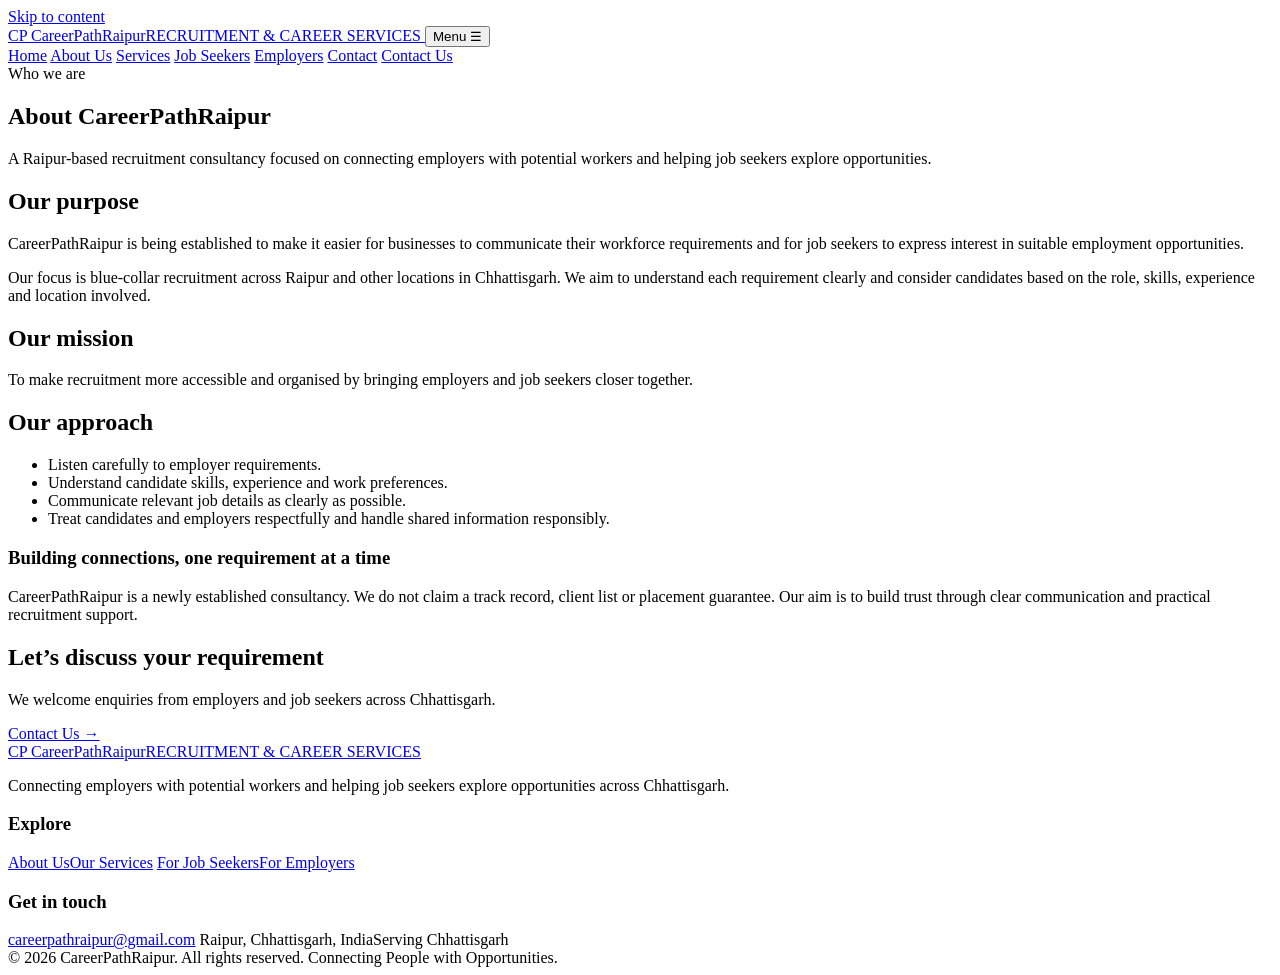
==== about.html @ 648b4592 "Add files via upload" ====
<!doctype html>
<html lang="en">
<head>
  <meta charset="utf-8">
  <meta name="viewport" content="width=device-width, initial-scale=1">
  <meta name="description" content="Learn about CareerPathRaipur, a new blue-collar recruitment consultancy based in Raipur, Chhattisgarh.">
  <meta name="theme-color" content="#102b50">
  <title>About Us | CareerPathRaipur</title>
  <link rel="stylesheet" href="assets/css/style.css">
</head>
<body>
<a class="skip-link" href="#main">Skip to content</a>
<header class="site-header">
  <div class="container nav-wrap">
    <a class="brand" href="index.html" aria-label="CareerPathRaipur home">
      <span class="brand-mark" aria-hidden="true">CP</span>
      <span><span class="brand-name">CareerPathRaipur</span><span class="brand-sub">RECRUITMENT &amp; CAREER SERVICES</span></span>
    </a>
    <button class="menu-toggle" type="button" aria-expanded="false" aria-controls="primary-nav">Menu ☰</button>
    <nav class="nav-links" id="primary-nav" aria-label="Main navigation">
      <a href="index.html">Home</a>
<a href="about.html" aria-current="page">About Us</a>
<a href="services.html">Services</a>
<a href="job-seekers.html">Job Seekers</a>
<a href="employers.html">Employers</a>
<a href="contact.html">Contact</a>
      <a class="nav-cta" href="contact.html">Contact Us</a>
    </nav>
  </div>
</header>
<main id="main">
<section class="page-hero"><div class="container"><div class="eyebrow">Who we are</div><h1>About CareerPathRaipur</h1><p>A Raipur-based recruitment consultancy focused on connecting employers with potential workers and helping job seekers explore opportunities.</p></div></section>
<section class="section"><div class="container prose">
  <h2>Our purpose</h2>
  <p>CareerPathRaipur is being established to make it easier for businesses to communicate their workforce requirements and for job seekers to express interest in suitable employment opportunities.</p>
  <p>Our focus is blue-collar recruitment across Raipur and other locations in Chhattisgarh. We aim to understand each requirement clearly and consider candidates based on the role, skills, experience and location involved.</p>
  <h2>Our mission</h2>
  <p>To make recruitment more accessible and organised by bringing employers and job seekers closer together.</p>
  <h2>Our approach</h2>
  <ul class="check-list"><li>Listen carefully to employer requirements.</li><li>Understand candidate skills, experience and work preferences.</li><li>Communicate relevant job details as clearly as possible.</li><li>Treat candidates and employers respectfully and handle shared information responsibly.</li></ul>
  <div class="info-panel"><h3>Building connections, one requirement at a time</h3><p>CareerPathRaipur is a newly established consultancy. We do not claim a track record, client list or placement guarantee. Our aim is to build trust through clear communication and practical recruitment support.</p></div>
</div></section>
<section class="section section-soft"><div class="container"><div class="cta-band"><div><h2>Let’s discuss your requirement</h2><p>We welcome enquiries from employers and job seekers across Chhattisgarh.</p></div><a class="btn btn-light" href="contact.html">Contact Us →</a></div></div></section>
</main>
<footer class="site-footer">
  <div class="container">
    <div class="footer-grid">
      <div>
        <a class="brand" href="index.html">
          <span class="brand-mark" aria-hidden="true">CP</span>
          <span><span class="brand-name">CareerPathRaipur</span><span class="brand-sub">RECRUITMENT &amp; CAREER SERVICES</span></span>
        </a>
        <p>Connecting employers with potential workers and helping job seekers explore opportunities across Chhattisgarh.</p>
      </div>
      <div>
        <h3>Explore</h3>
        <div class="footer-links">
          <a href="about.html">About Us</a><a href="services.html">Our Services</a>
          <a href="job-seekers.html">For Job Seekers</a><a href="employers.html">For Employers</a>
        </div>
      </div>
      <div>
        <h3>Get in touch</h3>
        <div class="footer-links">
          <a href="mailto:careerpathraipur@gmail.com">careerpathraipur@gmail.com</a>
          <span>Raipur, Chhattisgarh, India</span><span>Serving Chhattisgarh</span>
        </div>
      </div>
    </div>
    <div class="copyright">
      <span>© <span id="year">2026</span> CareerPathRaipur. All rights reserved.</span>
      <span>Connecting People with Opportunities.</span>
    </div>
  </div>
</footer>
<script>
  const menuButton = document.querySelector('.menu-toggle');
  const nav = document.querySelector('#primary-nav');
  if (menuButton && nav) {
    menuButton.addEventListener('click', () => {
      const open = nav.classList.toggle('is-open');
      menuButton.setAttribute('aria-expanded', String(open));
      menuButton.textContent = open ? 'Close ×' : 'Menu ☰';
    });
  }
  const year = document.querySelector('#year');
  if (year) year.textContent = new Date().getFullYear();
</script>
</body>
</html>
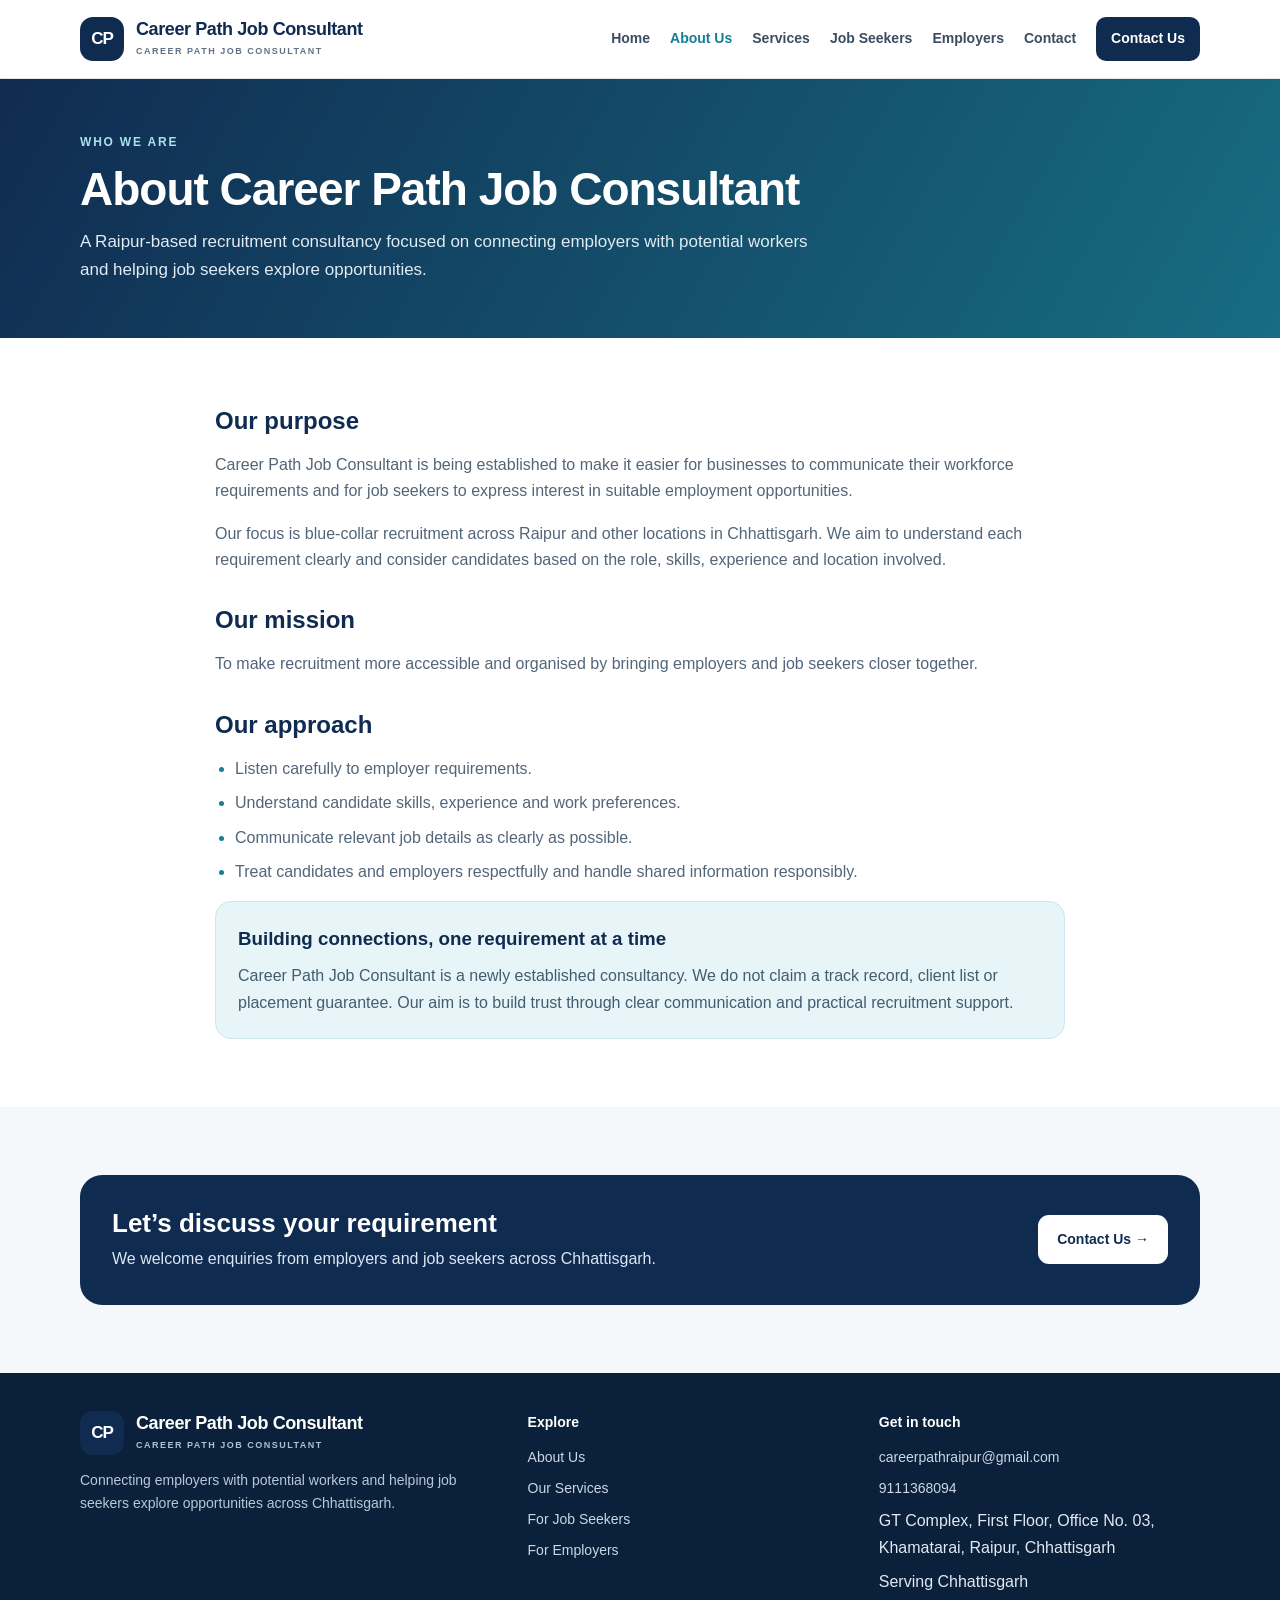
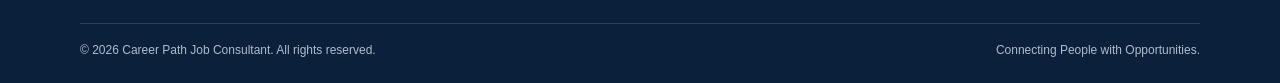
==== commit 0d93c849: "Update branding and descriptions for Career Path Job Consultant" ====
--- a/about.html
+++ b/about.html
@@ -3,18 +3,18 @@
 <head>
   <meta charset="utf-8">
   <meta name="viewport" content="width=device-width, initial-scale=1">
-  <meta name="description" content="Learn about CareerPathRaipur, a new blue-collar recruitment consultancy based in Raipur, Chhattisgarh.">
+  <meta name="description" content="Learn about Career Path Job Consultant, a new blue-collar recruitment consultancy based in Raipur, Chhattisgarh.">
   <meta name="theme-color" content="#102b50">
-  <title>About Us | CareerPathRaipur</title>
+  <title>About Us | Career Path Job Consultant</title>
   <link rel="stylesheet" href="assets/css/style.css">
 </head>
 <body>
 <a class="skip-link" href="#main">Skip to content</a>
 <header class="site-header">
   <div class="container nav-wrap">
-    <a class="brand" href="index.html" aria-label="CareerPathRaipur home">
+    <a class="brand" href="index.html" aria-label="Career Path Job Consultant home">
       <span class="brand-mark" aria-hidden="true">CP</span>
-      <span><span class="brand-name">CareerPathRaipur</span><span class="brand-sub">RECRUITMENT &amp; CAREER SERVICES</span></span>
+      <span><span class="brand-name">Career Path Job Consultant</span><span class="brand-sub">CAREER PATH JOB CONSULTANT</span></span>
     </a>
     <button class="menu-toggle" type="button" aria-expanded="false" aria-controls="primary-nav">Menu ☰</button>
     <nav class="nav-links" id="primary-nav" aria-label="Main navigation">
@@ -29,16 +29,16 @@
   </div>
 </header>
 <main id="main">
-<section class="page-hero"><div class="container"><div class="eyebrow">Who we are</div><h1>About CareerPathRaipur</h1><p>A Raipur-based recruitment consultancy focused on connecting employers with potential workers and helping job seekers explore opportunities.</p></div></section>
+<section class="page-hero"><div class="container"><div class="eyebrow">Who we are</div><h1>About Career Path Job Consultant</h1><p>A Raipur-based recruitment consultancy focused on connecting employers with potential workers and helping job seekers explore opportunities.</p></div></section>
 <section class="section"><div class="container prose">
   <h2>Our purpose</h2>
-  <p>CareerPathRaipur is being established to make it easier for businesses to communicate their workforce requirements and for job seekers to express interest in suitable employment opportunities.</p>
+  <p>Career Path Job Consultant is being established to make it easier for businesses to communicate their workforce requirements and for job seekers to express interest in suitable employment opportunities.</p>
   <p>Our focus is blue-collar recruitment across Raipur and other locations in Chhattisgarh. We aim to understand each requirement clearly and consider candidates based on the role, skills, experience and location involved.</p>
   <h2>Our mission</h2>
   <p>To make recruitment more accessible and organised by bringing employers and job seekers closer together.</p>
   <h2>Our approach</h2>
   <ul class="check-list"><li>Listen carefully to employer requirements.</li><li>Understand candidate skills, experience and work preferences.</li><li>Communicate relevant job details as clearly as possible.</li><li>Treat candidates and employers respectfully and handle shared information responsibly.</li></ul>
-  <div class="info-panel"><h3>Building connections, one requirement at a time</h3><p>CareerPathRaipur is a newly established consultancy. We do not claim a track record, client list or placement guarantee. Our aim is to build trust through clear communication and practical recruitment support.</p></div>
+  <div class="info-panel"><h3>Building connections, one requirement at a time</h3><p>Career Path Job Consultant is a newly established consultancy. We do not claim a track record, client list or placement guarantee. Our aim is to build trust through clear communication and practical recruitment support.</p></div>
 </div></section>
 <section class="section section-soft"><div class="container"><div class="cta-band"><div><h2>Let’s discuss your requirement</h2><p>We welcome enquiries from employers and job seekers across Chhattisgarh.</p></div><a class="btn btn-light" href="contact.html">Contact Us →</a></div></div></section>
 </main>
@@ -48,7 +48,7 @@
       <div>
         <a class="brand" href="index.html">
           <span class="brand-mark" aria-hidden="true">CP</span>
-          <span><span class="brand-name">CareerPathRaipur</span><span class="brand-sub">RECRUITMENT &amp; CAREER SERVICES</span></span>
+          <span><span class="brand-name">Career Path Job Consultant</span><span class="brand-sub">CAREER PATH JOB CONSULTANT</span></span>
         </a>
         <p>Connecting employers with potential workers and helping job seekers explore opportunities across Chhattisgarh.</p>
       </div>
@@ -63,12 +63,13 @@
         <h3>Get in touch</h3>
         <div class="footer-links">
           <a href="mailto:careerpathraipur@gmail.com">careerpathraipur@gmail.com</a>
-          <span>Raipur, Chhattisgarh, India</span><span>Serving Chhattisgarh</span>
+          <a href="tel:9111368094">9111368094</a>
+          <span>GT Complex, First Floor, Office No. 03, Khamatarai, Raipur, Chhattisgarh</span><span>Serving Chhattisgarh</span>
         </div>
       </div>
     </div>
     <div class="copyright">
-      <span>© <span id="year">2026</span> CareerPathRaipur. All rights reserved.</span>
+      <span>© <span id="year">2026</span> Career Path Job Consultant. All rights reserved.</span>
       <span>Connecting People with Opportunities.</span>
     </div>
   </div>
--- a/assets/css/style.css
+++ b/assets/css/style.css
@@ -0,0 +1,125 @@
+:root {
+  --navy: #102b50;
+  --navy-2: #173d69;
+  --teal: #167d9a;
+  --teal-light: #e8f5f8;
+  --ink: #233246;
+  --muted: #627286;
+  --line: #dfe6ed;
+  --surface: #f5f8fb;
+  --white: #ffffff;
+  --radius: 18px;
+  --shadow: 0 12px 34px rgba(16, 43, 80, .09);
+}
+* { box-sizing: border-box; }
+html { scroll-behavior: smooth; }
+body {
+  margin: 0; font-family: Inter, "Segoe UI", Arial, sans-serif;
+  color: var(--ink); background: var(--white); line-height: 1.65;
+}
+a { color: var(--teal); text-decoration: none; }
+a:hover { text-decoration: underline; }
+img { max-width: 100%; }
+.container { width: min(1120px, calc(100% - 40px)); margin: 0 auto; }
+.skip-link { position: absolute; left: -9999px; top: 8px; background: white; padding: 10px; z-index: 99; }
+.skip-link:focus { left: 8px; }
+.site-header { background: #fff; border-bottom: 1px solid var(--line); position: sticky; top: 0; z-index: 10; }
+.nav-wrap { display:flex; align-items:center; justify-content:space-between; gap:24px; min-height:78px; }
+.brand { display:flex; align-items:center; gap:12px; color:var(--navy); font-weight:800; letter-spacing:-.4px; }
+.brand:hover { text-decoration:none; }
+.brand-mark { display:grid; place-items:center; width:44px; height:44px; border-radius:13px; color:#fff; background:var(--navy); font-weight:800; font-size:17px; letter-spacing:-1px; }
+.brand-name { display:block; font-size:18px; line-height:1.15; }
+.brand-sub { display:block; margin-top:4px; font-size:9px; letter-spacing:1.5px; color:var(--muted); font-weight:700; }
+.nav-links { display:flex; align-items:center; gap:20px; }
+.nav-links a { color:#3b4d62; font-size:14px; font-weight:650; }
+.nav-links a[aria-current="page"] { color:var(--teal); }
+.nav-links .nav-cta { background:var(--navy); color:white; padding:10px 15px; border-radius:10px; }
+.menu-toggle { display:none; border:1px solid var(--line); background:white; color:var(--navy); border-radius:10px; padding:8px 12px; font:inherit; font-weight:700; }
+.hero { background:linear-gradient(125deg, var(--navy) 0%, #17466f 65%, #176d83 100%); color:#fff; padding:82px 0 78px; overflow:hidden; }
+.hero-grid { display:grid; grid-template-columns:1.3fr .7fr; gap:48px; align-items:center; }
+.eyebrow { color:#a9e2ed; font-size:12px; font-weight:800; letter-spacing:1.8px; text-transform:uppercase; }
+.hero h1 { font-size:clamp(38px, 5vw, 58px); letter-spacing:-1.8px; line-height:1.08; margin:16px 0 20px; max-width:720px; }
+.hero p { font-size:18px; color:#e1ebf4; max-width:650px; margin:0; }
+.hero-card { padding:28px; border:1px solid rgba(255,255,255,.23); border-radius:22px; background:rgba(255,255,255,.09); backdrop-filter:blur(6px); }
+.hero-card h2 { margin:0 0 14px; font-size:19px; }
+.hero-card ul { margin:0; padding-left:20px; color:#e4eef6; }
+.hero-card li { margin:8px 0; }
+.button-row { display:flex; flex-wrap:wrap; gap:12px; margin-top:28px; }
+.btn { display:inline-flex; align-items:center; justify-content:center; gap:8px; padding:12px 18px; border-radius:11px; font-weight:750; font-size:14px; border:1px solid transparent; transition:transform .15s ease, background .15s ease; }
+.btn:hover { transform:translateY(-1px); text-decoration:none; }
+.btn-primary { background:var(--teal); color:#fff; }
+.btn-primary:hover { background:#116a83; }
+.btn-light { background:#fff; color:var(--navy); }
+.btn-outline { color:#fff; border-color:rgba(255,255,255,.65); }
+.btn-dark { background:var(--navy); color:#fff; }
+.section { padding:68px 0; }
+.section-soft { background:var(--surface); }
+.section-head { max-width:720px; margin-bottom:30px; }
+.section-head h2 { color:var(--navy); font-size:clamp(27px, 3vw, 36px); line-height:1.2; letter-spacing:-.7px; margin:0 0 12px; }
+.section-head p { color:var(--muted); margin:0; }
+.grid-3 { display:grid; grid-template-columns:repeat(3,1fr); gap:20px; }
+.grid-2 { display:grid; grid-template-columns:repeat(2,1fr); gap:22px; }
+.card { border:1px solid var(--line); border-radius:var(--radius); padding:25px; background:#fff; box-shadow:0 3px 14px rgba(16,43,80,.025); }
+.card h3 { margin:10px 0 8px; color:var(--navy); font-size:19px; }
+.card p { margin:0; color:var(--muted); font-size:15px; }
+.icon-box { display:grid; place-items:center; width:46px; height:46px; border-radius:13px; background:var(--teal-light); color:var(--teal); font-weight:900; font-size:20px; }
+.pill-list { display:flex; flex-wrap:wrap; gap:10px; margin-top:22px; }
+.pill { display:inline-flex; background:#eef4f8; color:#27435e; border-radius:999px; padding:8px 13px; font-size:13px; font-weight:700; }
+.cta-band { display:flex; justify-content:space-between; align-items:center; gap:25px; background:var(--navy); color:#fff; padding:32px; border-radius:22px; }
+.cta-band h2 { margin:0 0 7px; font-size:26px; line-height:1.25; }
+.cta-band p { margin:0; color:#dce7f2; }
+.page-hero { background:linear-gradient(120deg, #102b50, #176d83); color:#fff; padding:54px 0; }
+.page-hero .eyebrow { margin-bottom:10px; }
+.page-hero h1 { margin:0 0 12px; font-size:clamp(32px,4vw,46px); line-height:1.15; letter-spacing:-1px; }
+.page-hero p { max-width:760px; margin:0; color:#e1ebf4; font-size:17px; }
+.prose { max-width:850px; }
+.prose h2 { color:var(--navy); margin:32px 0 10px; line-height:1.25; }
+.prose h2:first-child { margin-top:0; }
+.prose p { color:#536579; }
+.prose li { margin:8px 0; color:#536579; }
+.info-panel { background:var(--teal-light); border:1px solid #cbe8ee; padding:22px; border-radius:16px; }
+.info-panel h3 { margin:0 0 8px; color:var(--navy); }
+.info-panel p { margin:0; color:#425c70; }
+.contact-card { display:flex; gap:16px; align-items:flex-start; }
+.contact-card .icon-box { flex-shrink:0; }
+.contact-card h3 { margin:0 0 4px; color:var(--navy); }
+.contact-card p { margin:0; color:var(--muted); }
+.site-footer { background:#0b203b; color:#e1e9f1; padding:38px 0 22px; }
+.footer-grid { display:grid; grid-template-columns:1.3fr 1fr 1fr; gap:30px; }
+.site-footer .brand { color:white; }
+.site-footer .brand-sub { color:#afc0d2; }
+.site-footer p { color:#b9c8d7; font-size:14px; }
+.site-footer h3 { margin:0 0 12px; font-size:14px; color:#fff; }
+.footer-links { display:grid; gap:8px; }
+.footer-links a { color:#cbd7e3; font-size:14px; }
+.copyright { border-top:1px solid rgba(255,255,255,.14); margin-top:28px; padding-top:17px; color:#aebdcd; font-size:12px; display:flex; justify-content:space-between; gap:12px; flex-wrap:wrap; }
+.small-note { color:var(--muted); font-size:13px; }
+.check-list { padding-left:20px; }
+.check-list li::marker { color:var(--teal); }
+@media (max-width: 900px) {
+  .nav-links { gap:12px; }
+  .nav-links a { font-size:13px; }
+  .hero-grid { grid-template-columns:1fr; gap:30px; }
+  .hero-card { max-width:600px; }
+}
+@media (max-width: 760px) {
+  .container { width:min(100% - 30px, 1120px); }
+  .nav-wrap { min-height:70px; flex-wrap:wrap; padding:12px 0; }
+  .menu-toggle { display:block; }
+  .nav-links { display:none; width:100%; flex-direction:column; align-items:stretch; gap:0; padding:6px 0 8px; }
+  .nav-links.is-open { display:flex; }
+  .nav-links a { padding:11px 8px; border-top:1px solid var(--line); font-size:14px; }
+  .nav-links .nav-cta { text-align:center; margin-top:8px; }
+  .hero { padding:56px 0 52px; }
+  .hero h1 { font-size:40px; }
+  .hero p { font-size:16px; }
+  .section { padding:48px 0; }
+  .grid-3, .grid-2, .footer-grid { grid-template-columns:1fr; }
+  .cta-band { align-items:flex-start; flex-direction:column; padding:25px; }
+  .page-hero { padding:42px 0; }
+  .copyright { flex-direction:column; }
+}
+@media (prefers-reduced-motion: reduce) {
+  html { scroll-behavior:auto; }
+  *, *::before, *::after { transition:none !important; }
+}
